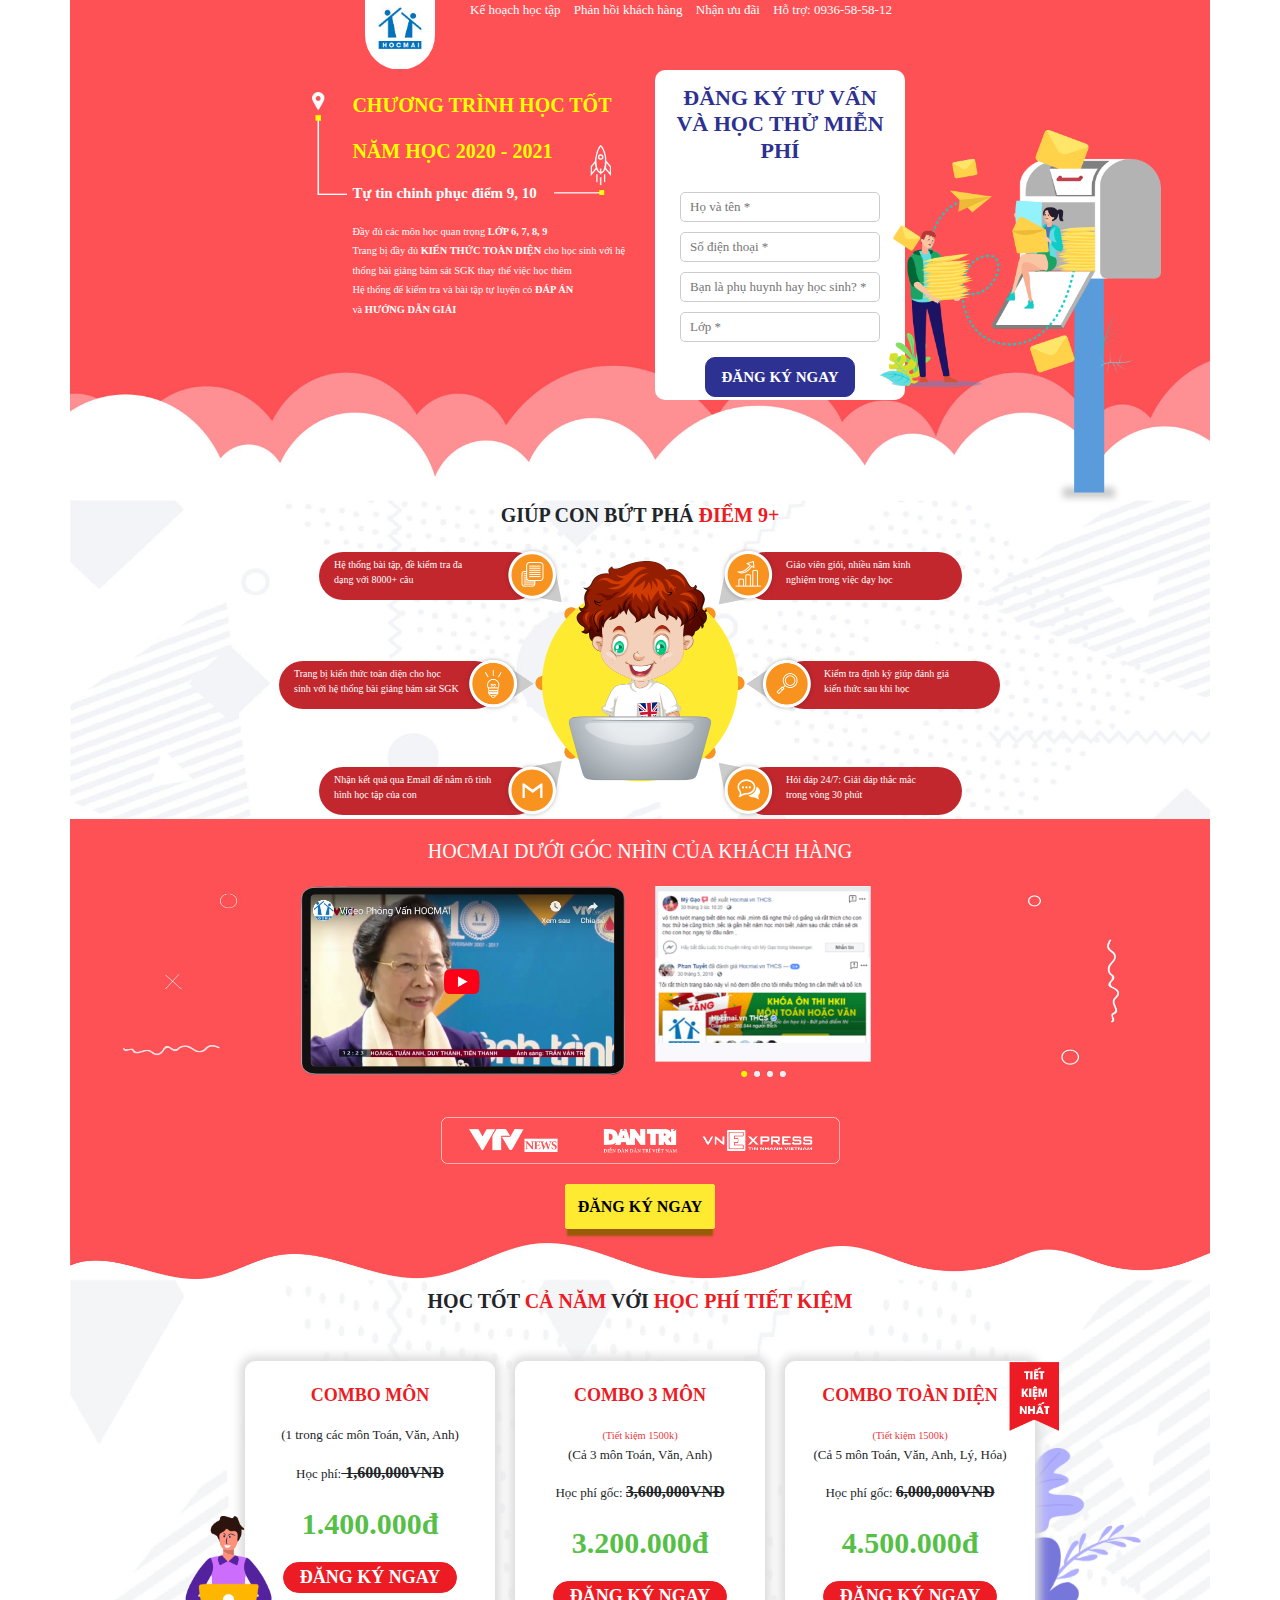
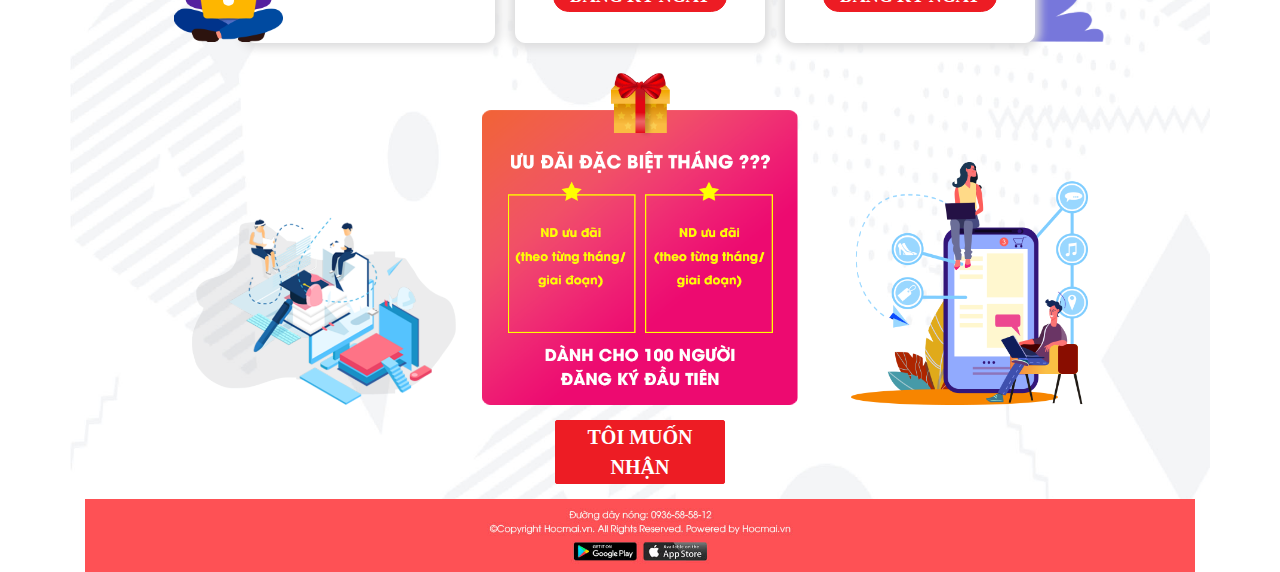
==== 1/index.html @ 097a4e46 "init" ====
<!DOCTYPE html>
<html lang="en">

<head>
    <meta charset="UTF-8">
    <meta name="viewport" content="width=device-width, initial-scale=1.0">
    <link rel="stylesheet" href="https://stackpath.bootstrapcdn.com/bootstrap/4.4.1/css/bootstrap.min.css"
        integrity="sha384-Vkoo8x4CGsO3+Hhxv8T/Q5PaXtkKtu6ug5TOeNV6gBiFeWPGFN9MuhOf23Q9Ifjh" crossorigin="anonymous">
    <link rel="stylesheet" href="https://cdnjs.cloudflare.com/ajax/libs/font-awesome/4.7.0/css/font-awesome.min.css">
    <link rel="stylesheet" href="./css/style.css">
    <link rel="stylesheet" href="./css/responsive.css">
    <title>Document</title>
</head>

<body>
    <!--LAYOUT 1-->
    <header>
        <div class="container">
            <div class="row">
                <div class="col-sm-7 col-md-6 col-lg-4 col-7">
                    <div class="logo"></div>
                </div>
                <div class="col-sm-5 col-md-6 col-lg-8 col-5 menu">
                    <div class="topnav" id="myTopnav">
                        <a href="#">Kế hoạch học tập</a>
                        <a href="#">Phản hồi khách hàng</a>
                        <a href="#">Nhận ưu đãi</a>
                        <a href="#">Hỗ trợ: 0936-58-58-12</a>
                        <a href="javascript:void(0);" class="icon" onclick="toggleNav()">
                            <i class="fa fa-bars"></i>
                        </a>
                    </div>
                </div>
            </div>
            <div class="row">
                <div class="col-md-6">
                    <div class="left-layout1">
                        <div class="left1-p1">
                            <p class="title">Chương trình học tốt</p>
                            <p class="title">Năm học 2020 - 2021</p>
                            <p class="sub-title">Tự tin chinh phục điểm 9, 10</p>
                            <img src="./images/left.png" class="icon-left" alt="">
                            <img src="./images/right.png" class="icon-right" alt="">
                            <small><i class="fa fa-star"></i> Đầy đủ các môn học quan trọng <b>LỚP 6, 7, 8,
                                    9</b></small><br>
                            <small><i class="fa fa-star"></i> Trang bị đầy đủ <b>KIẾN THỨC TOÀN DIỆN</b> cho học sinh
                                với hệ</small><br>
                            <small>thống bài giảng bám sát SGK thay thế việc học thêm</small><br>
                            <small><i class="fa fa-star"></i> Hệ thống để kiểm tra và bài tập tự luyện có <b>ĐÁP
                                    ÁN</b></small><br>
                            <small>và <b>HƯỚNG DẪN GIẢI</b></small><br>
                            <button>Đăng ký ngay</button>
                        </div>
                    </div>
                </div>
                <div class="col-md-6 right-layout1">
                    <div class="form">
                        <h3>Đăng ký tư vấn và học thử miễn phí</h3>
                        <input type="text" placeholder="Họ và tên *">
                        <input type="text" placeholder="Số điện thoại *">
                        <input type="text" placeholder="Bạn là phụ huynh hay học sinh? *">
                        <input type="text" placeholder="Lớp *">
                        <button>Đăng ký ngay</button>
                    </div>
                    <div class="thumbnail">
                        <img src="./images/anhtrangtri.png">
                    </div>
                </div>
            </div>
        </div>
    </header>
    <!--END LAYOUT 1-->
    <!--LAYOUT 2-->
    <div class="container layout2">
        <div class="row">
            <div class="mx-auto img-center">
                <p class="text-center title">Giúp con bứt phá <b style="color:#ec1b24;">điểm 9+</b></p>
                <img src="./images/thangbe1.png" class="rounded mx-auto d-block" width="50%" alt="">
                <div class="chips chip-left chip1">
                    <p>Hệ thống bài tập, đề kiểm tra đa <br> dạng với 8000+ câu</p>
                </div>
                <div class="chips chip-left chip2">
                    <p>Trang bị kiến thức toàn diện cho học <br> sinh với hệ thống bài giảng bám sát SGK</p>
                </div>
                <div class="chips chip-left chip3">
                    <p>Nhận kết quả qua Email để nắm rõ tình <br> hình học tập của con</p>
                </div>
                <div class="chips chip4">
                    <p style="padding-left: 20%;">Giáo viên giỏi, nhiều năm kinh <br> nghiệm trong việc dạy học</p>
                </div>
                <div class="chips chip5">
                    <p style="padding-left: 20%;">Kiểm tra định kỳ giúp đánh giá <br> kiến thức sau khi học</p>
                </div>
                <div class="chips chip6">
                    <p style="padding-left: 20%;">Hỏi đáp 24/7: Giải đáp thắc mắc <br>trong vòng 30 phút</p>
                </div>
            </div>
        </div>
        <div class="row d-flex justify-content-center">
            <div class="content2">
                <h1>Chương trình học <br> giúp con bứt phá <b style="color: red;">điểm 9+</b></h1>
                <div class="tags tag1">
                    <p>Hệ thống bài tập, đề kiểm tra đa dạng với 8000+ <br> câu</p>
                </div>
                <div class="tags tag2">
                    <p>Trang bị kiến thức toàn diện cho học sinh với hệ thống bài giảng bám sát SGK, thay thế việc đi
                        học thêm</p>
                </div>
            </div>
        </div>
    </div>
    <!--END LAYOUT 2 -->
    <!--LAYOUT 3-->
    <div class="container layout3">
        <h1 class="text-center">HOCMAI Dưới góc nhìn của khách hàng</h1>
        <div class="row">
            <div class="col-md-6">
                <img src="./images/video.png" class="right-img">
            </div>
            <div class="col-md-6">
                <img src="./images/slide.png" class="left-img">
            </div>
            <img src="./images/bao.png" class="rounded mx-auto d-block news" width="35%">
        </div>
        <div class="row sign-up"><button class="mx-auto">Đăng ký ngay</button></div>
    </div>
    <!--END LAYOUT 3-->
    <!--LAYOUT 4-->
    <div class="container layout4">
        <h1 class="text-center title">
            Học tốt <b style="color:#ec1b24;">cả năm</b> với <b style="color: #ec1b24;">học phí tiết kiệm</b>
        </h1>
        <div class="row justify-content-center">
            <div class="content">
                <p class="sub-title">combo môn</p>
                <p>(1 trong các môn Toán, Văn, Anh)</p>
                <p class="amount1">Học phí:<b> 1,600,000VNĐ</b></p>
                <p class="amount2">1.400.000đ</p>
                <input type="button" value="Đăng ký ngay">
                <img src="./images/trangtri1.png" class="trangtri1">
            </div>
            <div class="content">
                <p class="sub-title">combo 3 môn</p>
                <small style="color: #ed383e;">(Tiết kiệm 1500k)</small>
                <p>(Cả 3 môn Toán, Văn, Anh)</p>
                <p class="amount1">Học phí gốc: <b>3,600,000VNĐ</b></p>
                <p class="amount2">3.200.000đ</p>
                <input type="button" value="Đăng ký ngay">
            </div>
            <div class="content">
                <p class="sub-title">Combo toàn diện</p>
                <small style="color: #ed383e;">(Tiết kiệm 1500k)</small>
                <p>(Cả 5 môn Toán, Văn, Anh, Lý, Hóa)</p>
                <p class="amount1">Học phí gốc: <b>6,000,000VNĐ</b></p>
                <p class="amount2">4.500.000đ</p>
                <input type="button" value="Đăng ký ngay">
                <img src="./images/tietkiemnhat.png" class="tietkiem">
                <img src="./images/trangtri4.png" class="trangtri4">
            </div>
        </div>
        <div class="row">
            <div class="mx-auto content2">
                <img src="./images/uudaidacbiet.png" class="mx-auto d-block" width="60%" alt="">
                <img src="./images/trangtri2.png" class="trangtri2" alt="">
                <img src="./images/trangtri3.png" class="trangtri3" alt="">
            </div>
        </div>
        <div class="row justify-content-center">
            <button>Tôi muốn nhận</button>
        </div>
    </div>
    <!--END LAYOUT 4-->
    <!-- FOOTER -->
    <footer>
        <div class="container">
            <img src="./images/footer.jpg">
        </div>
    </footer>
    <!-- END FOOTER -->

    <!-- JS -->
    <script src="https://code.jquery.com/jquery-3.4.1.slim.min.js"
        integrity="sha384-J6qa4849blE2+poT4WnyKhv5vZF5SrPo0iEjwBvKU7imGFAV0wwj1yYfoRSJoZ+n"
        crossorigin="anonymous"></script>
    <script src="https://cdn.jsdelivr.net/npm/popper.js@1.16.0/dist/umd/popper.min.js"
        integrity="sha384-Q6E9RHvbIyZFJoft+2mJbHaEWldlvI9IOYy5n3zV9zzTtmI3UksdQRVvoxMfooAo"
        crossorigin="anonymous"></script>
    <script src="https://stackpath.bootstrapcdn.com/bootstrap/4.4.1/js/bootstrap.min.js"
        integrity="sha384-wfSDF2E50Y2D1uUdj0O3uMBJnjuUD4Ih7YwaYd1iqfktj0Uod8GCExl3Og8ifwB6"
        crossorigin="anonymous"></script>
    <script src="./js/main.js"></script>
    <script>
        $(document).ready(function () {
            $("#buttonTg").click(function () {
                $("#topNav1").show();
            });
        });
    </script>
    <!-- END JS-->
</body>

</html>
---- 1/css/style.css ----
body {
    font-family: Myriad Pro, Regular;
    font-size: 13px;
}

header .container { 
    height: 500px;
    background-image: url("../images/background-layout1.jpg");
    background-repeat: no-repeat;
    background-size: cover;
}
header .row .logo {
    float: right;
    width: 70px;
    height: 70px;
    background-image: url("../images/logo.jpg");
    background-repeat: no-repeat;
    background-size: contain;
    border-bottom-left-radius: 50px;
    border-bottom-right-radius: 50px;
}
/* .menu ul {
    list-style: none;
}
.menu ul li a {
    color : white;
    font-size: 16px;
} */
.navbar {
    padding: 0 0;
}

.navbar-light .navbar-nav .nav-link {
    color : white;
}
.navbar-light .navbar-nav .nav-link:hover {
    color: white;
}
.topnav a {
    color: white;
    padding: 5px 5px;
    text-align: center;
    text-decoration: none;
}
.topnav .icon {
    display: none;
}
.left1-p1 {
    margin-top: 20px;
    float: right;
    color: white;
    position: relative;
}
.left-layout1 .title {
    font-size: 20px;
    color: #ffff00;
    text-transform: uppercase;
    font-weight: bolder;
}

.left1-p1 .sub-title {
    color: white;
    font-size: 15px;
    font-weight: bold;
}

.left1-p1 small i {
    display: none;
}

.left1-p1 button {
    width: 150px;
    height: 45px;
    background-color: #feea31;
    color: black;
    font-weight: bold;
    font-size: 18px;
    box-shadow: 0 9px 2px -2px #995b08;
    border: 1px solid #feea31;
    border-radius: 2px;
    text-transform: uppercase;
    display: none;
}

.icon-left {
    position: absolute;
    bottom: 54%;
    left: -15%;
    height: 45%;
}

.icon-right {
    position: absolute;
    bottom: 54%;
    height: 22%;
    right: 5%;
}
.right-layout1 {
    position: relative;
}
.form {
    width: 250px;
    height: 330px;
    background-color: white;
    border-radius: 10px;
}

.form h3 {
    color: #2d3192;
    text-align: center;
    font-size: 22px;
    text-transform: uppercase;
    font-weight: 900;
    padding: 15px;
}

.form input {
    width: 200px;
    height: 30px;
    margin: 5px 25px;
    border: 1px solid #cccccc;
    border-radius: 5px;
}
.form input:focus {
    outline:none;
}
.form ::-webkit-input-placeholder {
    padding: 7px;
}

.form button {
    width: 150px;
    height: 40px;
    margin: 10px 50px;
    background-color: #2d3192;
    color: white;
    border: 1px solid #2d3192;
    border-radius: 10px;
    text-transform: uppercase;
    font-weight: 900;
    font-size: 15px;
}

.thumbnail{
    position: absolute;
    top: 60px;
    left: 240px;
}

.thumbnail img {
    width: 85%;
}
/* END LAYOUT 1 */

/* LAYOUT 2*/
.layout2 {
    position: relative;
    background-image: url("../images/background-layout2.jpg");
    background-repeat: no-repeat;
    background-size: 100%;
    z-index: -1;
}
.layout2 .title {
    font-size: 20px;
    text-transform: uppercase;
    font-weight: bold;
}
.img-center {
    position: relative;
}
.chips {
    width: 220px;
    height: 48px;
    border-radius: 25px;
    background-color: #c1272d;
    position: absolute;
    z-index: -2;
}
.chips p {
    color: white;
    font-size:10px;
    padding: 5px 15px;
}
.chip1 {
    top: 52px;
    left: 31px;
}

.chip2 {
    top: 161px;
    left: -9px;
}
.chip3 {
    top: 267px;
    left: 31px;
}
.chip4 {
    top: 52px;
    right: 30px;
}
.chip5 {
    top: 161px;
    right: -8px;
}
.chip6 {
    top: 267px;
    right: 30px;
}

.layout2 .content2 {
    display: none;
}


/* END LAYOUT 2 */

/* LAYOUT 3 */

.layout3 {
    background-image: url("../images/background-layout3.jpg");
    background-repeat: no-repeat;
    background-size: 100% 100%;
}

.layout3 h1 {
    color: white;
    font-size: 20px;
    text-transform: uppercase;
    padding-top: 20px;
}

.layout3 .right-img {
    width: 60%;
    float: right;
    padding: 15px 0 20px;
}

.layout3 .left-img {
    width: 40%;
    padding: 15px 0 20px;
}

.layout3 .news {
    padding: 20px 0 20px;
}

.layout3 .sign-up {
    padding-bottom:  50px;
}
.layout3 button {
    width: 150px;
    height: 45px;
    background-color: #feea31;
    color: black;
    font-weight: bold;
    font-size: medium;
    box-shadow: 0 9px 2px -2px #995b08;
    border: 1px solid #feea31;
    border-radius: 2px;
    text-transform: uppercase;
}

/* END LAYOUT 3 */

/* LAYOUT 4 */
.layout4 {
    position: relative;
    z-index: -1;
    background-image: url("../images/background-layout4.jpg");
    background-repeat: no-repeat;
    background-size: cover;
}

.layout4 .content {
    width: 250px;
    background-color: white;
    margin:20px 10px 20px 10px;
    border: 1px solid white;
    border-radius: 5px;
    box-shadow: -0 0 10px 5px #dcdcdd;
    text-align: center;
    border-radius: 10px;
    position: relative;
}
.layout4 .title {
    font-size: 20px;
    text-transform: uppercase;
    padding: 10px 0 20px 0;
    font-weight: bold;
}

.layout4 .content .sub-title {
    margin-top: 20px;
    color: #ec1b24;
    text-transform: uppercase;
    font-weight: bolder;
    font-size: 18px;
}

.layout4 .discount {
    text-decoration: line-through;
}

.layout4 .amount1 b {
    font-size: 16px;
    text-decoration: line-through;
}

.layout4 .amount2 {
    font-size: 30px;
    font-weight: bolder;
    color:#56bf47;
}

.layout4 input {
    width: 70%;
    background-color: #ed1c24;
    border: 1px solid #ed1c24;
    border-radius: 25px;
    color: white;
    font-size: 18px;
    text-transform: uppercase;
    font-weight: bold;
    margin-bottom: 30px;
}

.layout4 .trangtri1 {
    position: absolute;
    height: 45%;
    bottom: 0px;
    right: 85%;
}

.layout4 .tietkiem {
    position: absolute;
    width: 20%;
    top: 0px;
    right: -25px;
}
.layout4 .content2 {
    margin-top: 10px;
    position: relative;
}

.layout4 .trangtri4 {
    position: absolute;
    width: 76%;
    bottom: 0px;
    z-index: -1;
    left: 67%;
}

.layout4 .trangtri2 {
    position: absolute;
    width: 50%;
    bottom: 0;
    left: -35%;
}
.layout4 .trangtri3 {
    position: absolute;
    width: 45%;
    bottom: 0;
    right: -35%;
}

.layout4 button {
    width: 170px;
    margin: 15px 0 15px 0;
    background-color: #ed1c24;
    color: white;
    border: 1px solid #ed1c24;
    border-radius: 2px;
    font-size: 20px;
    text-transform: uppercase;
    font-weight: bold;
}

/* END LAYOUT 4 */

footer img {
    width: 100%;
}
---- 1/css/responsive.css ----
@media screen and (max-width: 768px) {
    /*LAYOUT 1 */
    header .container {
        background-size: cover;
        height: 600px;
        position: relative;
    }
    .logo {
        position: absolute;
        right: 0;
    }
    .topnav a {
        display: none; 
    }
    .topnav .icon {
        display: block;
        float: right;
    }
    .topnav.responsive {
        position: relative;
        float: right;
        
    }
    .topnav.responsive a.icon {
        position: absolute;
        right: 0;
        top: 0;
    }

    .topnav.responsive a {
        font-size: 11px;
        float: none;
        display: block;
        text-align: justify;
    }

    .topnav.responsive a:first-child {
        margin-top: 15px;
    }

    .left1-p1 {
        width: 70%;
        margin: 40px auto;
        float: none;
    }
    
    .left1-p1 .title, .sub-title {
        font-size: 25px;
        text-align: center;
        margin: 0;
    }
    
    .left1-p1 small i {
        display: inline;
    }
    
    .left1-p1 small {
        font-size: 15px;
    }
    .left1-p1 button {
        display: block;
        margin: auto;
    }
    .left1-p1 img {
        display: none;
    }
    .right-layout1 {
        display: none;
    }
    /* END LAYOUT 1*/
    
    /* LAYOUT 2 */
    .layout2 {
        background-image: none;
        height: auto;
    }

    .layout2 .img-center {
        display: none;
    }
    
    .layout2 .content2 {
        display: block;
    }
    
    .layout2 .content2 h1 {
        font-size: 20px;
        text-transform: uppercase;
        text-align: center;
        font-weight: bold;
    }
    .layout2 .content2 .tags {
        position: relative;
        background-color: #f7931e;
        width: 260px;
        height: 50px;
        border-radius: 25px;
        margin: 10px 0 20px;
    }

    .layout2 .content2 .tags p {
        position: absolute;
        top: 7px;
        left: 15px;
        font-size: 11px;
        color: white;
        margin-bottom: -25px;
    }
    /* END LAYOUT 2*/

    /* LAYOUT 3 */
    .layout3 {
        background-size: cover;
    }
    .layout3 .right-img {
        width: 100%;
        float: left;
    }
    
    .layout3 .left-img {
        width: 100%;
    }

    .layout3 .news {
        width: 80%;
        margin: -35px 0 25px;
    }
    /* END LAYOUT 3*/

    /* LAYOUT 4 */
    .content img {
        display: none;
    }

    .content2 img {
        display: none;
    }
    /* END LAYOUT 4 */
}
@media screen and (max-width: 576px) {
    .left1-p1 {
        width: 90%;
    }
}
@media screen and (max-width: 992px) {
    .right-layout1 .thumbnail {
        display: none;
    }
}
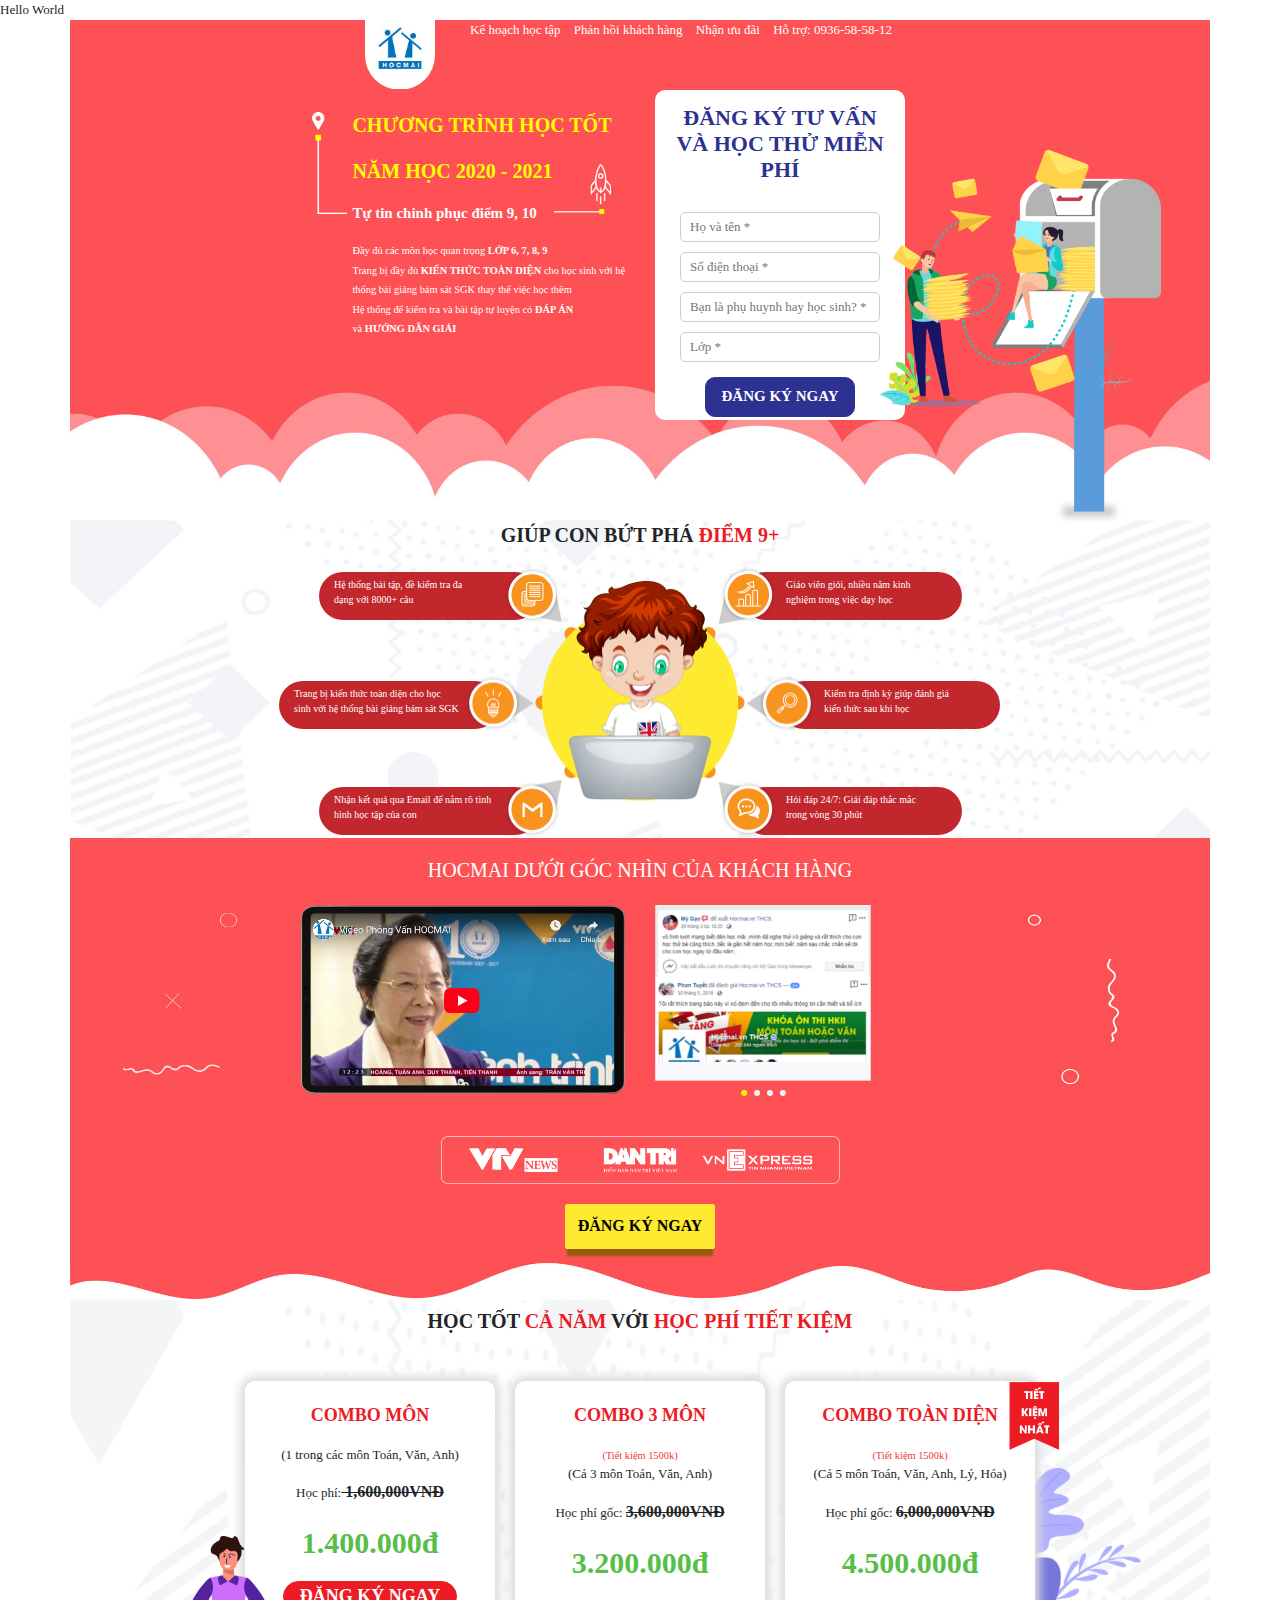
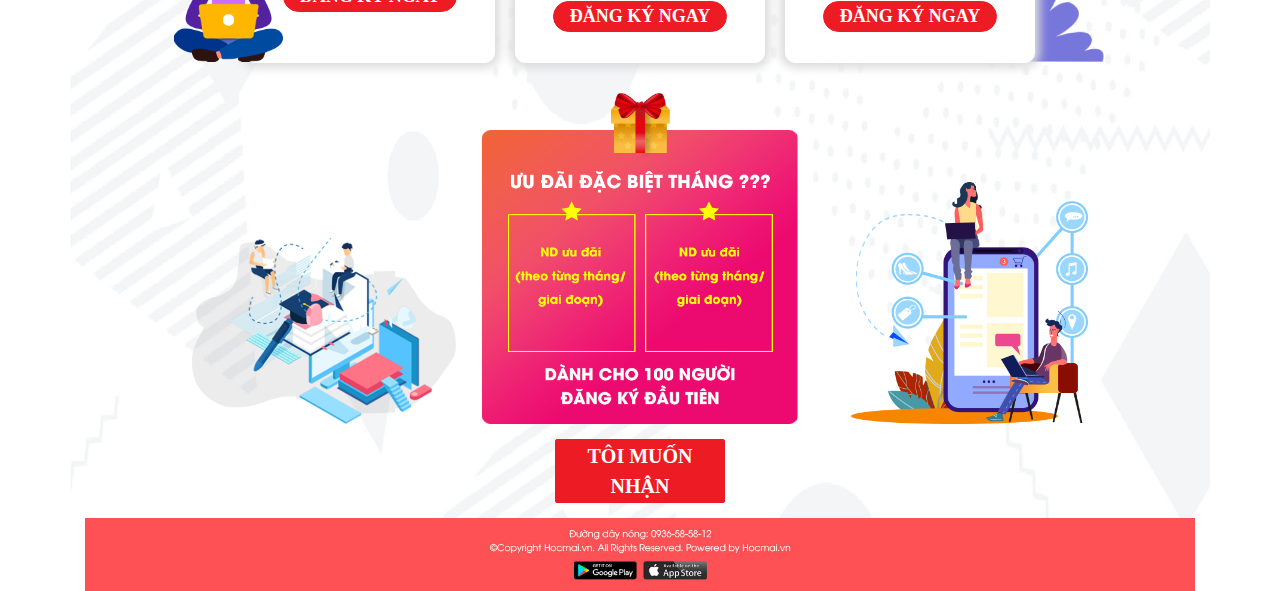
==== commit 42a13a7b: "test pull" ====
--- a/1/index.html
+++ b/1/index.html
@@ -14,6 +14,7 @@
 
 <body>
     <!--LAYOUT 1-->
+    Hello World
     <header>
         <div class="container">
             <div class="row">
@@ -199,4 +200,4 @@
     <!-- END JS-->
 </body>
 
-</html>+</html>
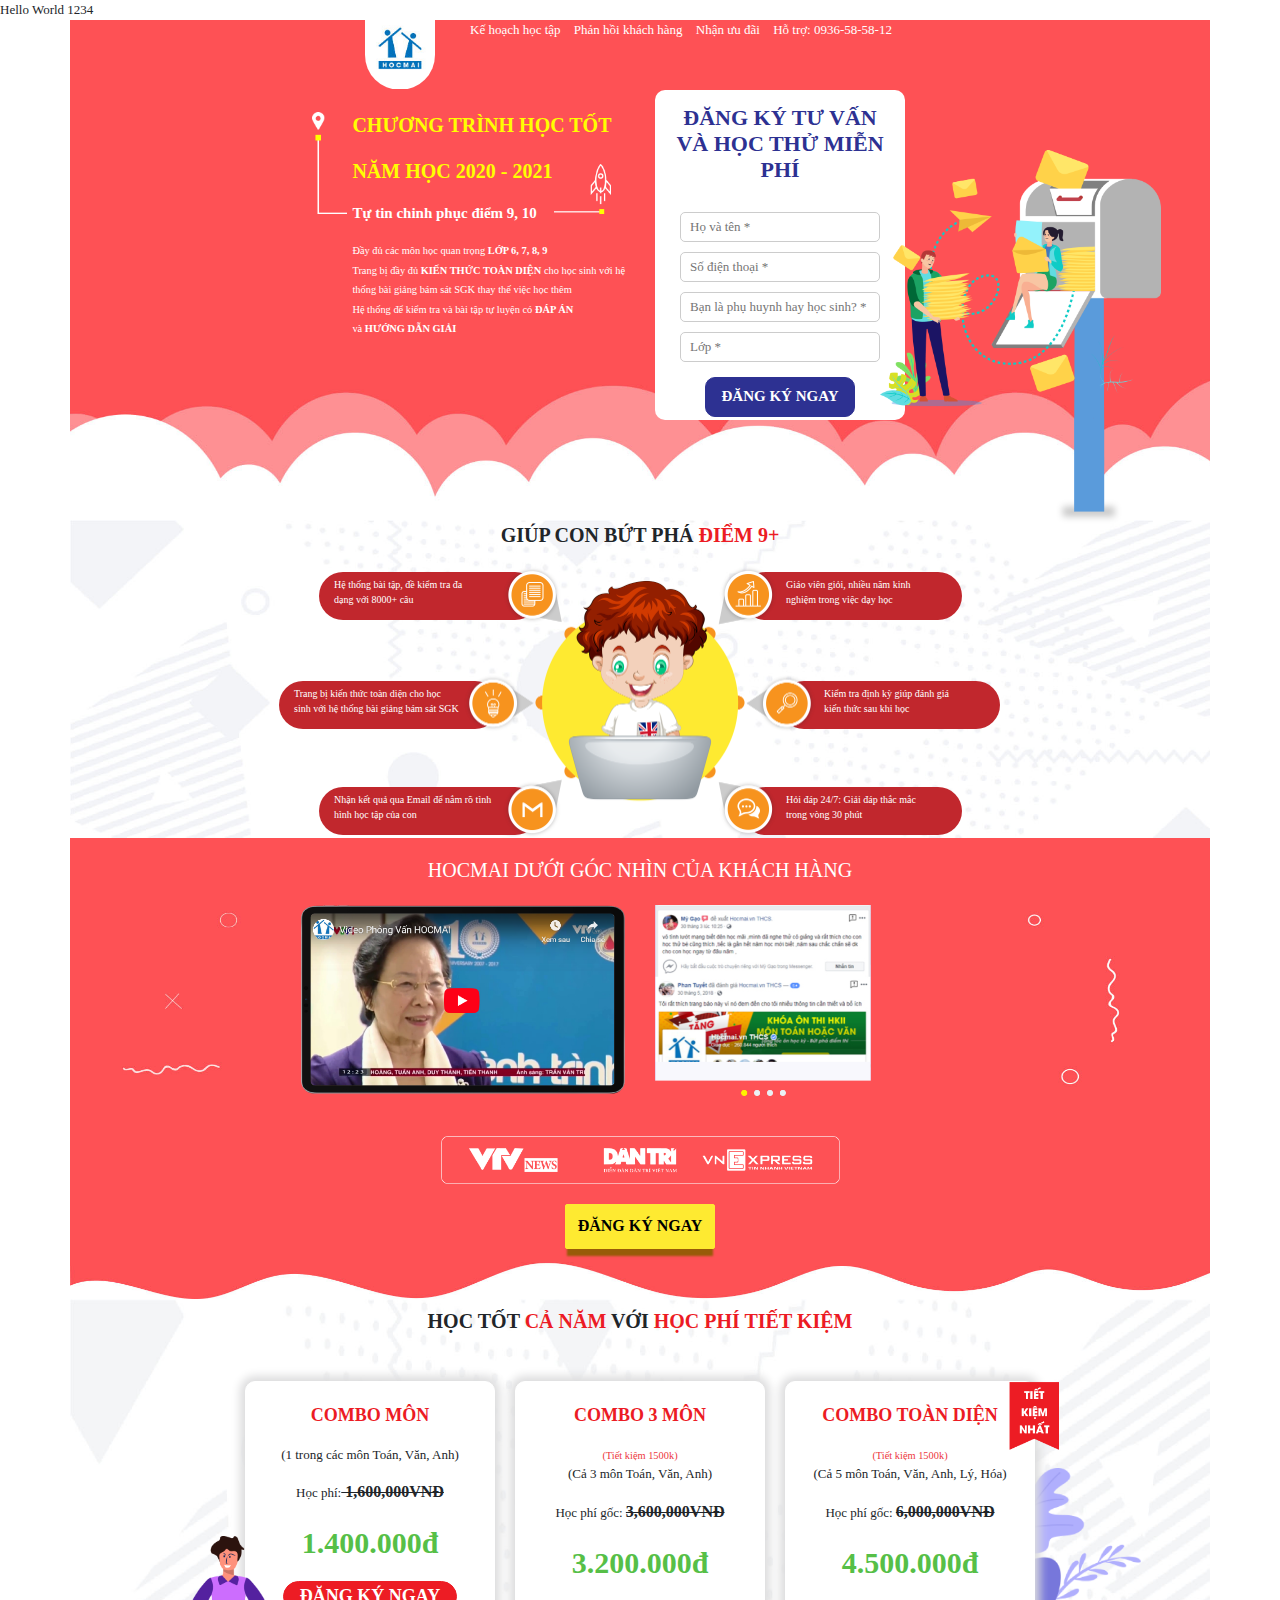
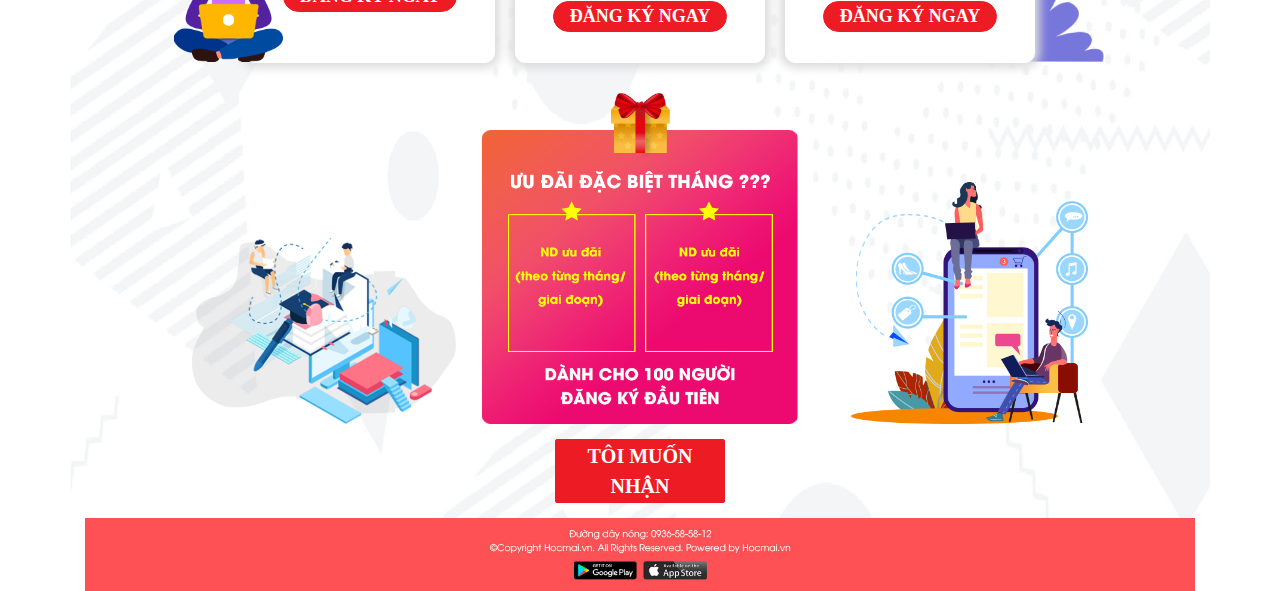
==== commit 0317f713: "push after pull" ====
--- a/1/index.html
+++ b/1/index.html
@@ -14,7 +14,7 @@
 
 <body>
     <!--LAYOUT 1-->
-    Hello World
+    Hello World 1234
     <header>
         <div class="container">
             <div class="row">
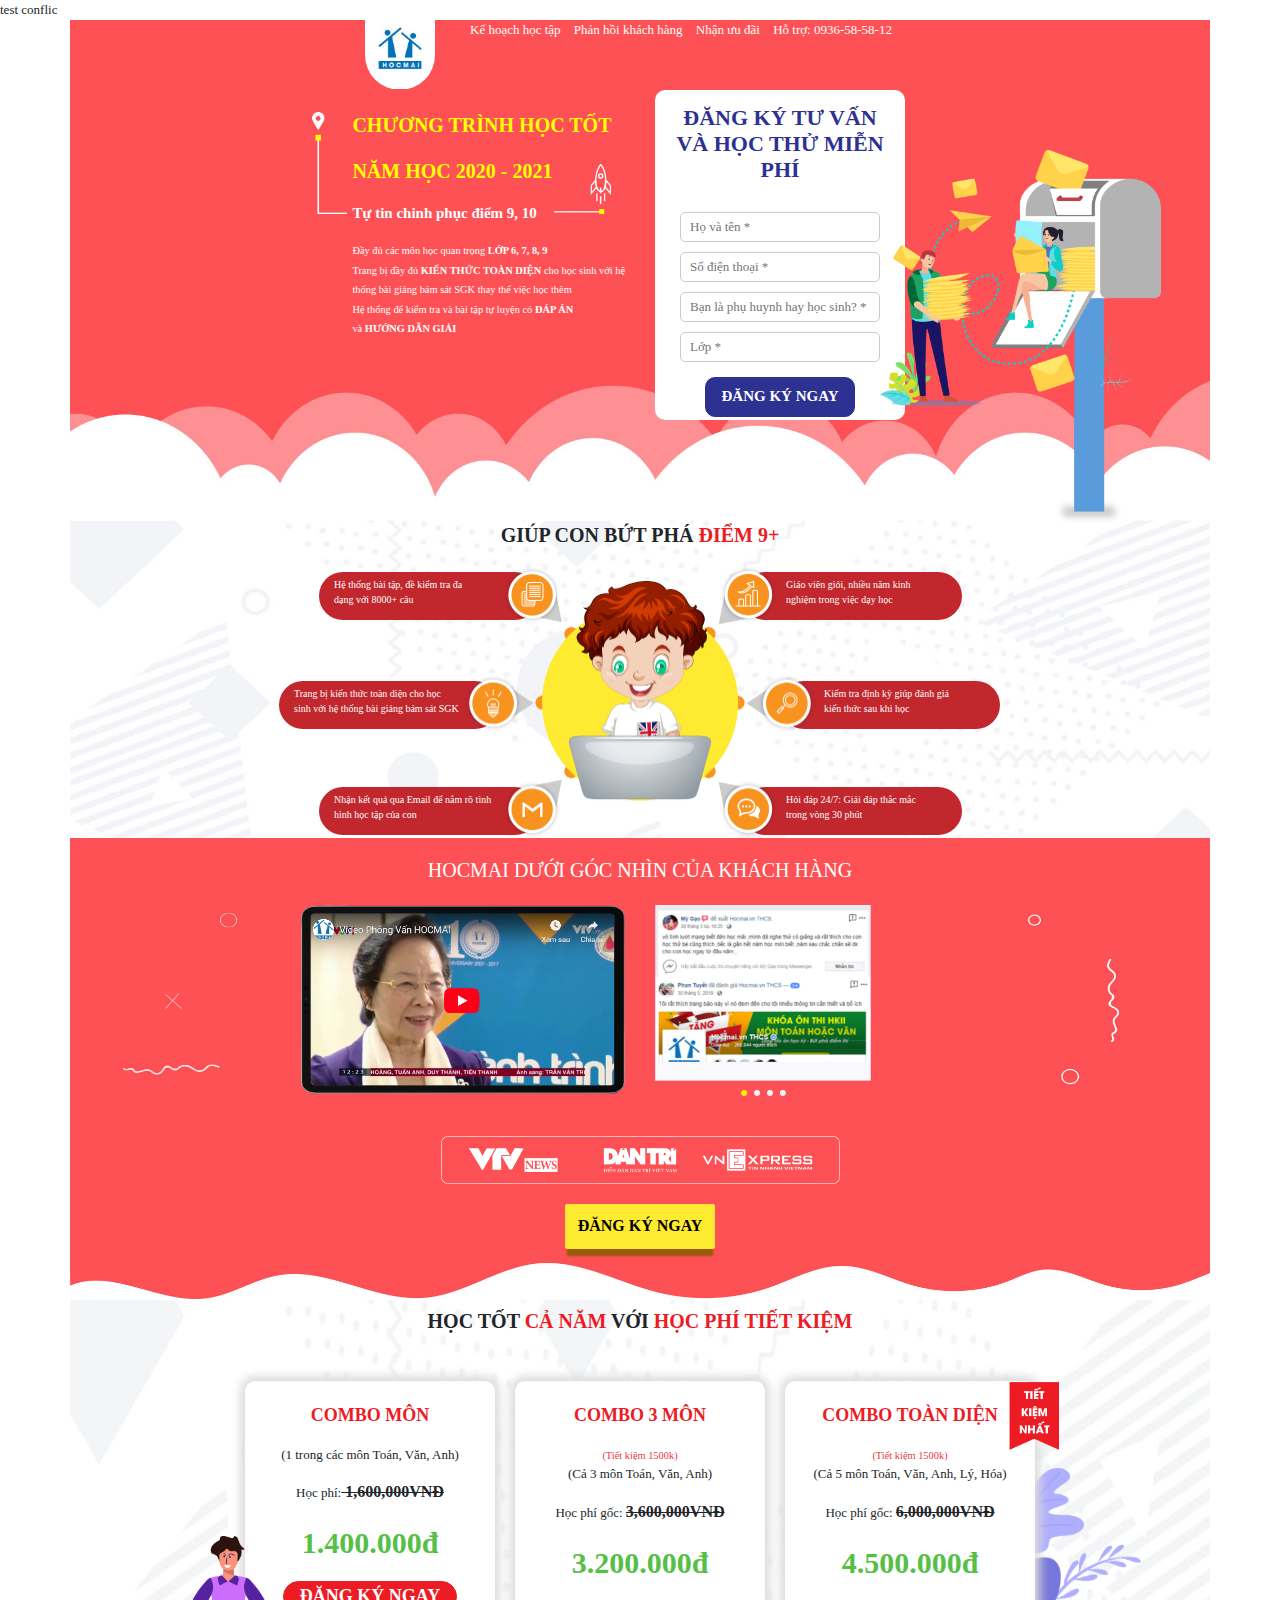
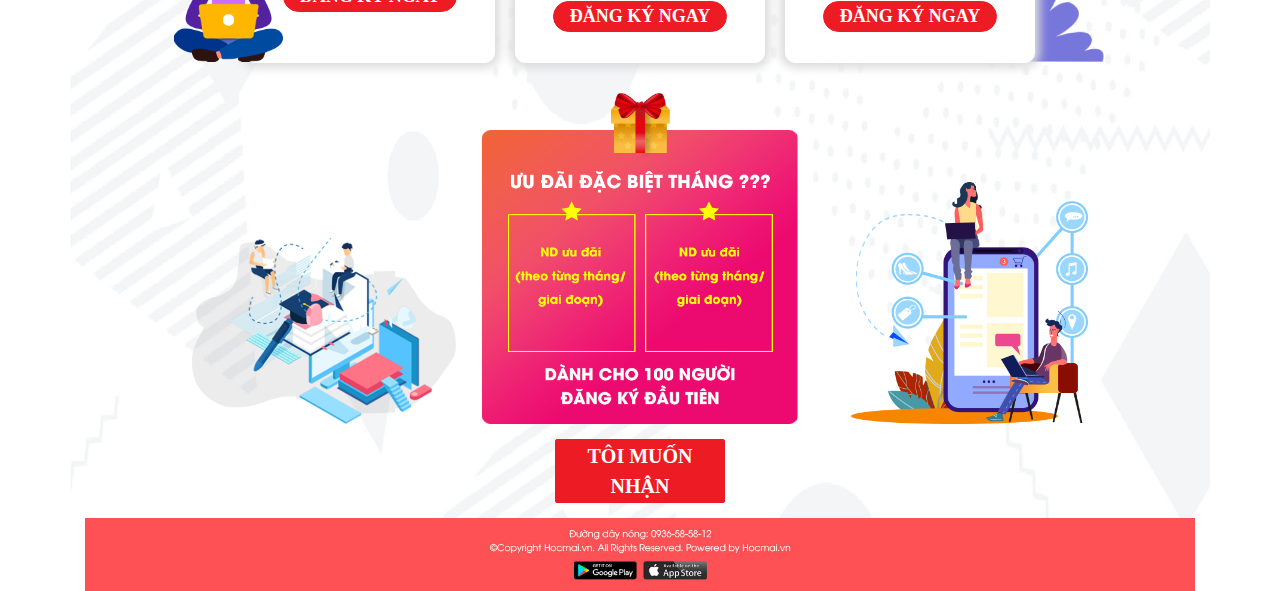
==== commit 1ad73ab1: "cr conflic" ====
--- a/1/index.html
+++ b/1/index.html
@@ -14,7 +14,7 @@
 
 <body>
     <!--LAYOUT 1-->
-    Hello World 1234
+    test conflic
     <header>
         <div class="container">
             <div class="row">
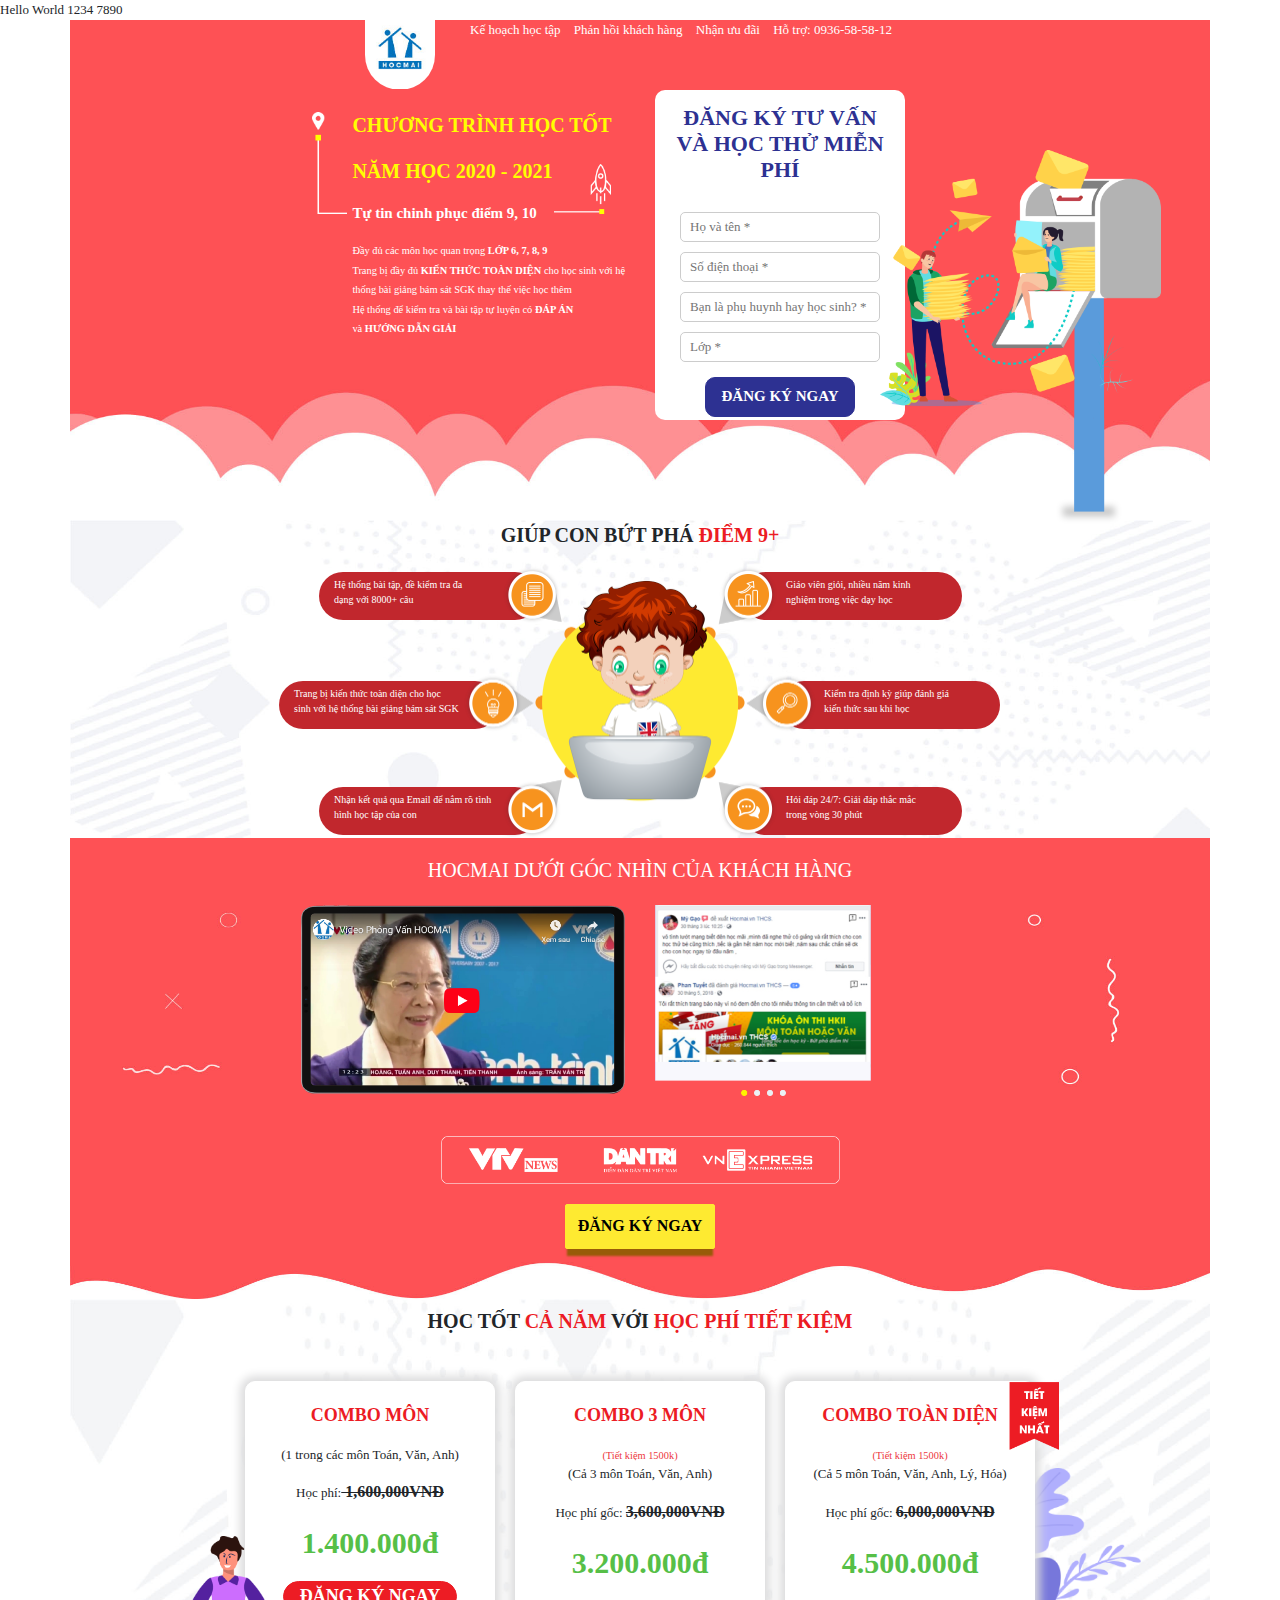
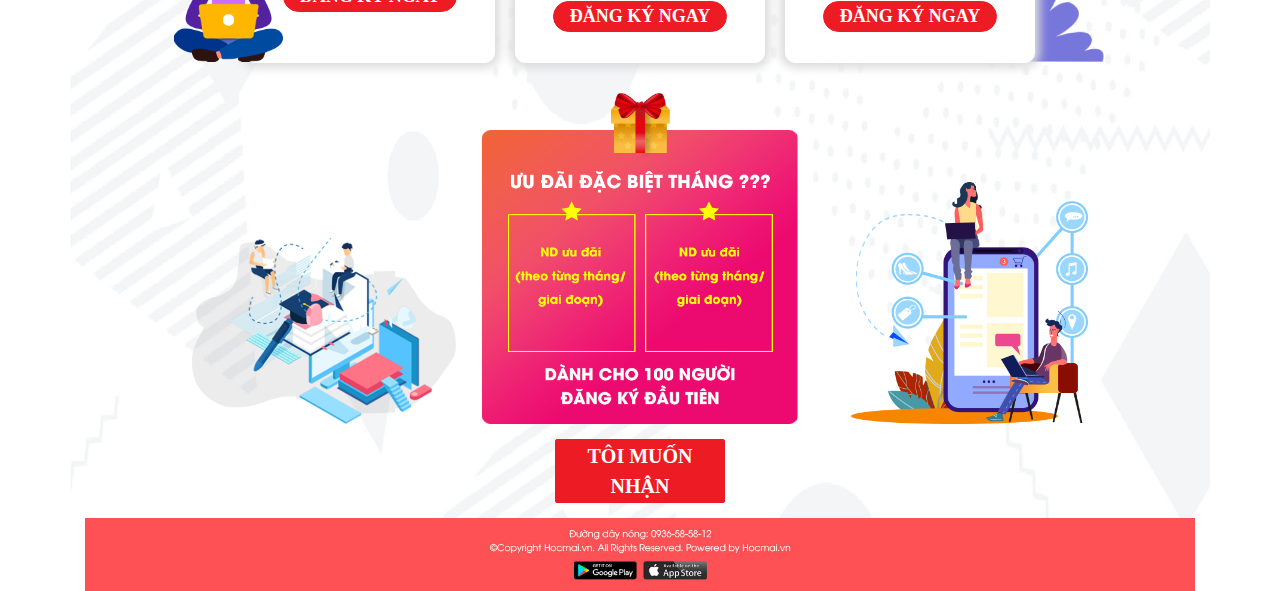
==== commit 51a89a07: "update" ====
--- a/1/index.html
+++ b/1/index.html
@@ -14,7 +14,7 @@
 
 <body>
     <!--LAYOUT 1-->
-    test conflic
+    Hello World 1234 7890
     <header>
         <div class="container">
             <div class="row">
